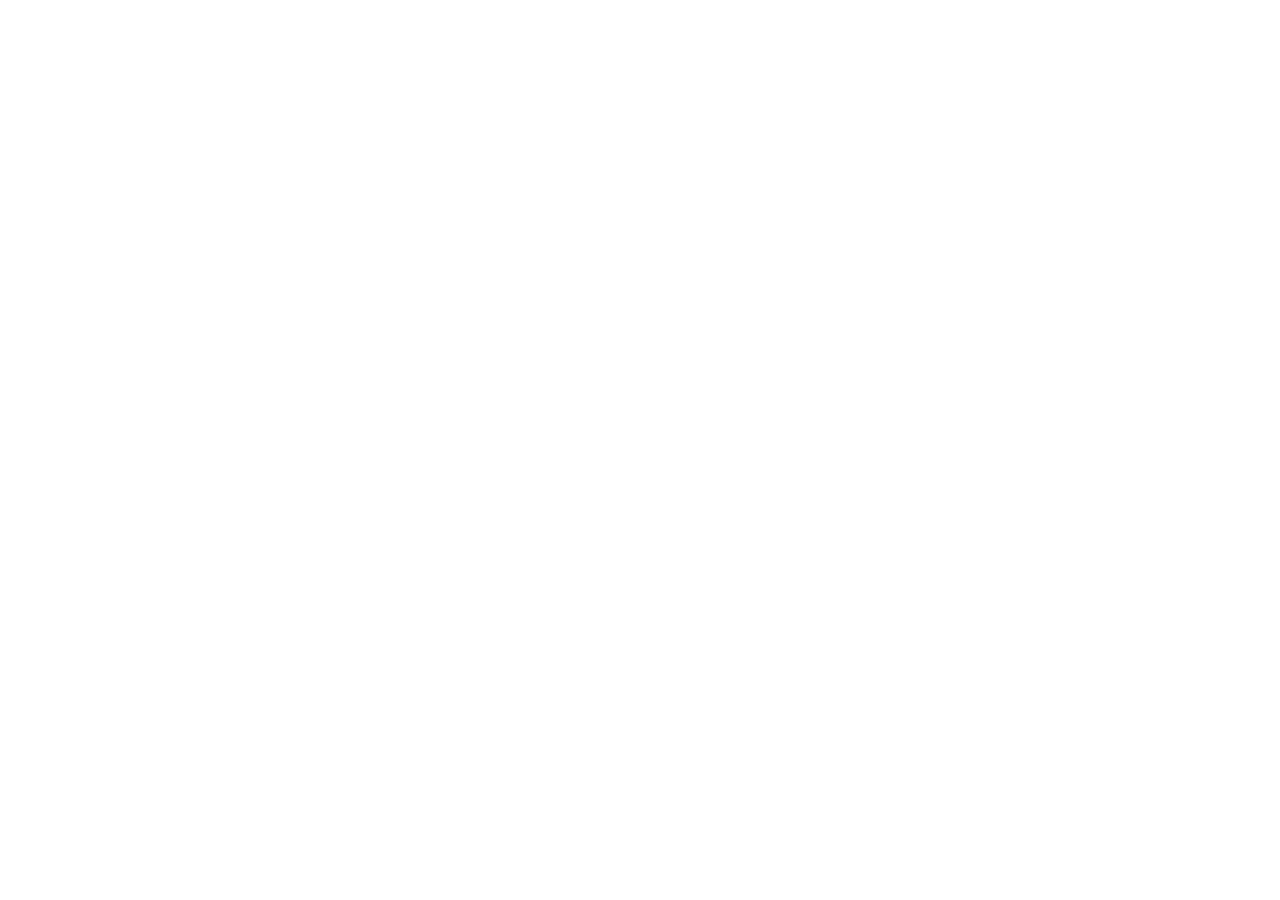
==== valentine.html @ 3983fcef "Create valentine.html" ====
<!DOCTYPE html>
<html lang="en">
<head>
  <meta charset="UTF-8">
  <title>Valentine Memory Game</title>
  <link rel="stylesheet" href="style.css">
</head>

<body>

  <div class="board" id="board"></div>

  <script src="script.js"></script>
</body>
</html>
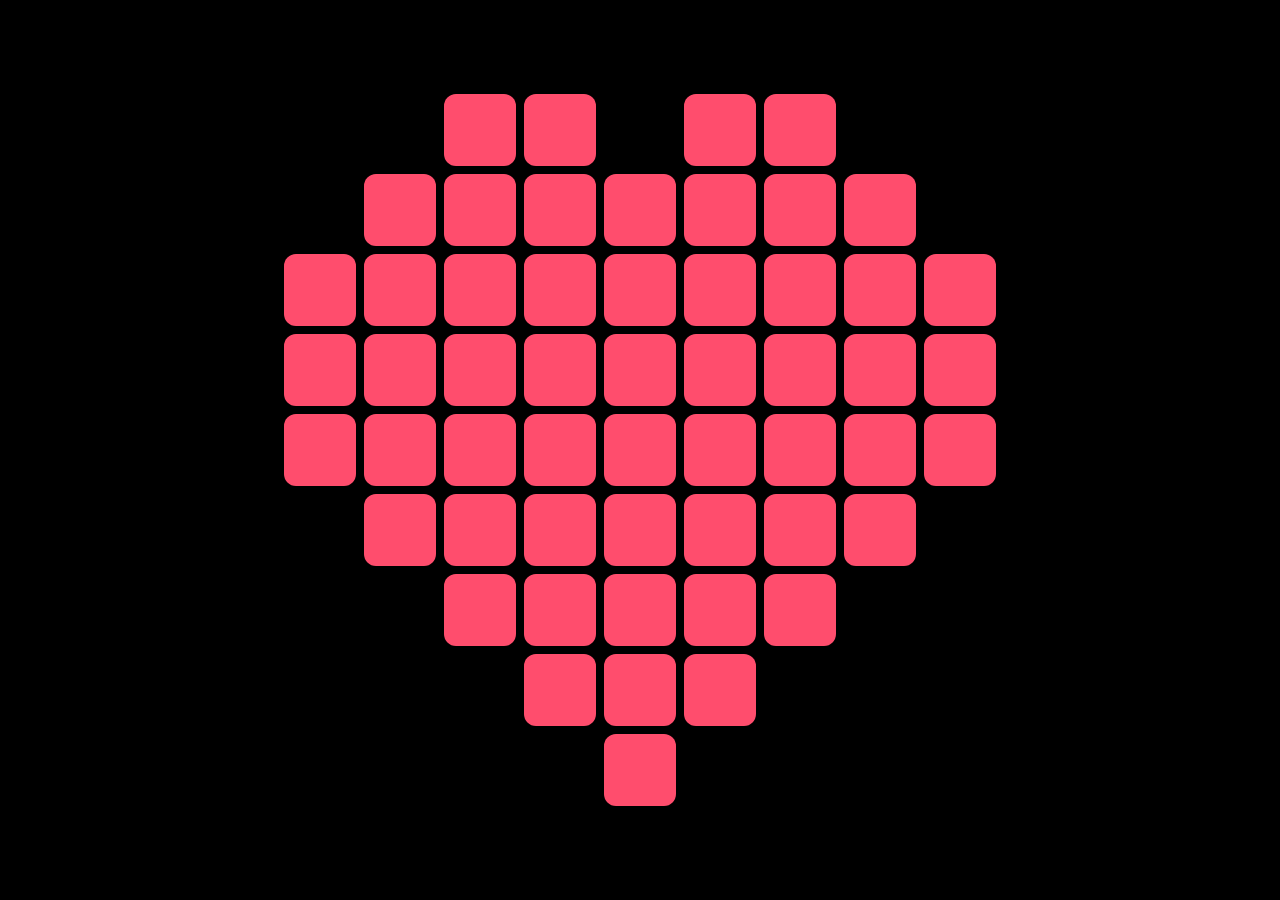
==== commit 117aee92: "Change title" ====
--- a/valentine.html
+++ b/valentine.html
@@ -2,14 +2,12 @@
 <html lang="en">
 <head>
   <meta charset="UTF-8">
-  <title>Valentine Memory Game</title>
+  <title>professionally asking you out</title>
   <link rel="stylesheet" href="style.css">
 </head>
-
 <body>
-
   <div class="board" id="board"></div>
-
   <script src="script.js"></script>
 </body>
 </html>
+
--- a/style.css
+++ b/style.css
@@ -0,0 +1,95 @@
+body {
+  margin: 0;
+  background: black;
+  height: 100vh;
+  display: flex;
+  justify-content: center;
+  align-items: center;
+  font-family: Arial, sans-serif;
+  overflow: hidden;
+}
+
+.board {
+  display: grid;
+  grid-template-columns: repeat(9, 72px);
+  gap: 8px;
+  perspective: 1200px;
+}
+
+.empty {
+  visibility: hidden;
+}
+
+.card {
+  width: 72px;
+  height: 72px;
+  position: relative;
+  transform-style: preserve-3d;
+  transition: transform 0.6s;
+  cursor: pointer;
+}
+
+.card.flip {
+  transform: rotateY(180deg);
+}
+
+.face {
+  position: absolute;
+  width: 100%;
+  height: 100%;
+  backface-visibility: hidden;
+  border-radius: 12px;
+}
+
+.front {
+  background: #ff4d6d;
+}
+
+.back {
+  background: white;
+  transform: rotateY(180deg);
+}
+
+.back img {
+  width: 100%;
+  height: 100%;
+  object-fit: cover;
+  border-radius: 12px;
+}
+
+.matched {
+  visibility: hidden;
+}
+
+.final {
+  position: fixed;
+  inset: 0;
+  background: black;
+  display: flex;
+  flex-direction: column;
+  justify-content: center;
+  align-items: center;
+  z-index: 999;
+}
+
+.final img {
+  width: 260px;
+  animation: zoom 1.5s ease forwards;
+}
+
+@keyframes zoom {
+  from {
+    transform: scale(0.3);
+    opacity: 0;
+  }
+  to {
+    transform: scale(1);
+    opacity: 1;
+  }
+}
+
+.final h1 {
+  color: white;
+  margin-top: 20px;
+  font-size: 34px;
+}
